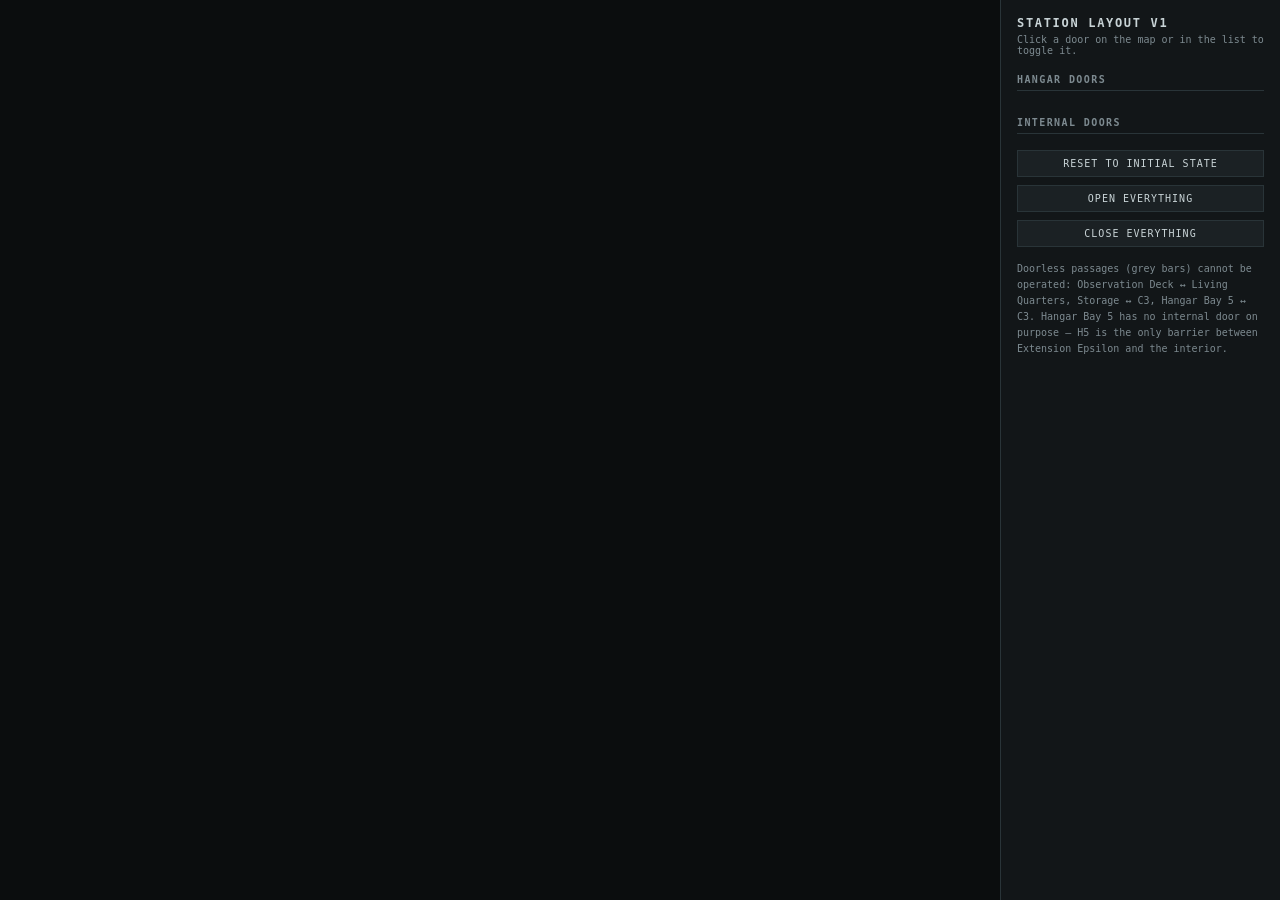
==== station/preview.template.html @ 5f05c704 "Specifications" ====
<!doctype html>
<meta charset="utf-8">
<title>OpStation — station layout v1</title>
<style>
  :root { --bg:#0b0d0e; --panel:#121618; --edge:#293438; --txt:#c8d3d6; --dim:#7d8a90;
          --open:#2fbf6b; --closed:#d0413f; }
  * { box-sizing: border-box; }
  body { margin:0; background:var(--bg); color:var(--txt);
         font:12px 'JetBrains Mono','IBM Plex Mono','DejaVu Sans Mono',monospace;
         display:flex; height:100vh; overflow:hidden; }
  #stage { flex:1; display:flex; align-items:center; justify-content:center; padding:16px; min-width:0; }
  canvas { display:block; }
  aside { width:280px; border-left:1px solid var(--edge); background:var(--panel);
          padding:16px; overflow-y:auto; flex-shrink:0; }
  h1 { font-size:12px; letter-spacing:.14em; margin:0 0 4px; text-transform:uppercase; }
  .sub { color:var(--dim); font-size:10px; margin-bottom:18px; }
  h2 { font-size:10px; letter-spacing:.14em; color:var(--dim); margin:18px 0 8px;
       text-transform:uppercase; border-bottom:1px solid var(--edge); padding-bottom:5px; }
  table { width:100%; border-collapse:collapse; font-size:11px; }
  td { padding:3px 0; }
  td.id { width:38px; color:var(--txt); }
  td.st { text-align:right; width:58px; }
  .open { color:var(--open); } .closed { color:var(--closed); }
  tr.row { cursor:pointer; }
  tr.row:hover td { background:#1b2124; }
  td.link { color:var(--dim); font-size:10px; }
  button { width:100%; background:#1b2124; color:var(--txt); border:1px solid var(--edge);
           padding:7px; font:inherit; font-size:10px; letter-spacing:.1em; cursor:pointer;
           text-transform:uppercase; margin-top:8px; }
  button:hover { background:#232b2f; }
  .note { color:var(--dim); font-size:10px; line-height:1.6; margin-top:14px; }
</style>

<div id="stage"><canvas id="c"></canvas></div>

<aside>
  <h1>Station layout v1</h1>
  <div class="sub">Click a door on the map or in the list to toggle it.</div>

  <h2>Hangar doors</h2>
  <table id="hangars"></table>

  <h2>Internal doors</h2>
  <table id="internals"></table>

  <button id="reset">Reset to initial state</button>
  <button id="allopen">Open everything</button>
  <button id="allclosed">Close everything</button>

  <div class="note">
    Doorless passages (grey bars) cannot be operated:
    Observation Deck &harr; Living Quarters, Storage &harr; C3, Hangar Bay 5 &harr; C3.
    Hangar Bay 5 has no internal door on purpose — H5 is the only barrier
    between Extension Epsilon and the interior.
  </div>
</aside>

<script>/*__RENDER_JS__*/</script>
<script>
(function () {
  const station = /*__STATION_JSON__*/;
  const view = new StationView(document.getElementById('c'), station, {
    onDoorClick: id => toggle(id)
  });

  const rowsFor = (tbody, doors) => {
    tbody.innerHTML = '';
    for (const d of doors) {
      const st = view.getDoorState(d.id);
      const tr = document.createElement('tr');
      tr.className = 'row';
      const link = d.between.join(' ↔ ');
      tr.innerHTML = `<td class="id">${d.id}</td>` +
                     `<td class="link">${link}</td>` +
                     `<td class="st ${st}">${st.toUpperCase()}</td>`;
      tr.onclick = () => toggle(d.id);
      tbody.appendChild(tr);
    }
  };

  const refresh = () => {
    rowsFor(document.getElementById('hangars'),   station.doors.filter(d => d.kind === 'hangar'));
    rowsFor(document.getElementById('internals'), station.doors.filter(d => d.kind === 'internal'));
  };

  const toggle = id => {
    view.setDoorState(id, view.getDoorState(id) === 'open' ? 'closed' : 'open');
    refresh();
  };

  const setAll = state => {
    const m = {};
    for (const d of station.doors) m[d.id] = state === null ? d.initial : state;
    view.setDoorStates(m);
    refresh();
  };

  document.getElementById('reset').onclick     = () => setAll(null);
  document.getElementById('allopen').onclick   = () => setAll('open');
  document.getElementById('allclosed').onclick = () => setAll('closed');

  refresh();
  window.addEventListener('resize', () => view.resize());
})();
</script>
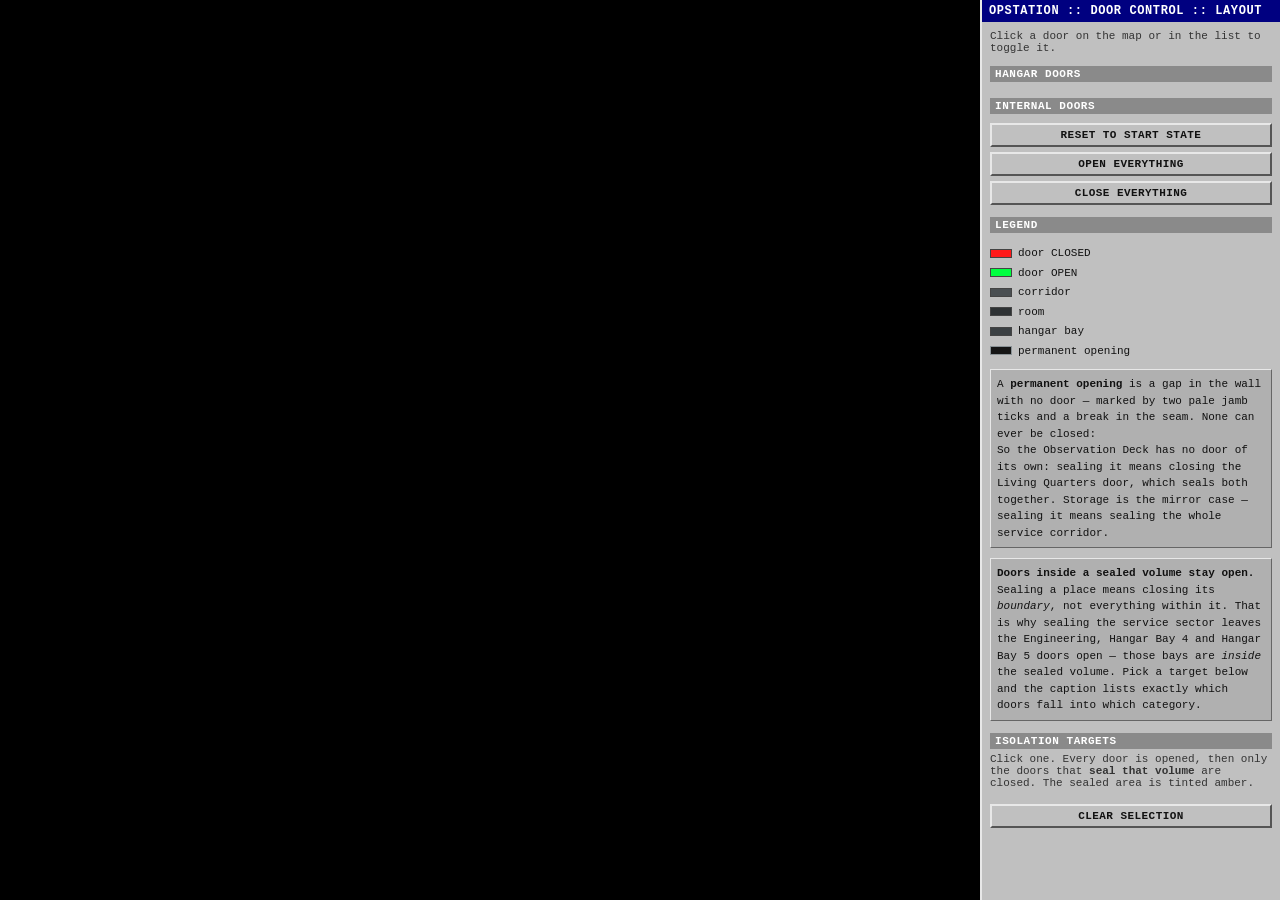
==== commit 04396b9d: "Spec & station preview" ====
--- a/station/preview.template.html
+++ b/station/preview.template.html
@@ -1,57 +1,102 @@
 <!doctype html>
 <meta charset="utf-8">
-<title>OpStation — station layout v1</title>
+<title>OpStation — station layout</title>
 <style>
-  :root { --bg:#0b0d0e; --panel:#121618; --edge:#293438; --txt:#c8d3d6; --dim:#7d8a90;
-          --open:#2fbf6b; --closed:#d0413f; }
+  :root { --bg:#151515; --panel:#c0c0c0; --panelDark:#8a8a8a; --panelLight:#e8e8e8;
+          --ink:#111; --open:#008a20; --closed:#c00000; }
   * { box-sizing: border-box; }
-  body { margin:0; background:var(--bg); color:var(--txt);
-         font:12px 'JetBrains Mono','IBM Plex Mono','DejaVu Sans Mono',monospace;
-         display:flex; height:100vh; overflow:hidden; }
-  #stage { flex:1; display:flex; align-items:center; justify-content:center; padding:16px; min-width:0; }
+  body { margin:0; background:var(--bg); color:var(--ink);
+         font:12px "Courier New", Courier, monospace; display:flex; height:100vh; overflow:hidden; }
+
+  #stage { flex:1; display:flex; align-items:center; justify-content:center; padding:10px;
+           min-width:0; background:#000; }
   canvas { display:block; }
-  aside { width:280px; border-left:1px solid var(--edge); background:var(--panel);
-          padding:16px; overflow-y:auto; flex-shrink:0; }
-  h1 { font-size:12px; letter-spacing:.14em; margin:0 0 4px; text-transform:uppercase; }
-  .sub { color:var(--dim); font-size:10px; margin-bottom:18px; }
-  h2 { font-size:10px; letter-spacing:.14em; color:var(--dim); margin:18px 0 8px;
-       text-transform:uppercase; border-bottom:1px solid var(--edge); padding-bottom:5px; }
-  table { width:100%; border-collapse:collapse; font-size:11px; }
-  td { padding:3px 0; }
-  td.id { width:38px; color:var(--txt); }
-  td.st { text-align:right; width:58px; }
+
+  aside { width:300px; flex-shrink:0; background:var(--panel); overflow-y:auto;
+          border-left:2px solid var(--panelLight); }
+  .bar { background:#000080; color:#fff; padding:4px 7px; font-weight:bold; font-size:12px;
+         letter-spacing:.05em; }
+  .body { padding:8px; }
+  .hint { font-size:11px; margin:0 0 10px; color:#333; }
+  h2 { font-size:11px; font-weight:bold; margin:12px 0 4px; background:var(--panelDark);
+       color:#fff; padding:2px 5px; letter-spacing:.05em; }
+
+  table { width:100%; border-collapse:collapse; font-size:12px; }
+  tr.row { cursor:pointer; }
+  tr.row:nth-child(odd) { background:#b4b4b4; }
+  tr.row:hover { background:#ffff80; }
+  td { padding:2px 4px; }
+  td.id { width:34px; font-weight:bold; }
+  td.link { color:#333; font-size:11px; }
+  td.st { text-align:right; width:56px; font-weight:bold; }
   .open { color:var(--open); } .closed { color:var(--closed); }
-  tr.row { cursor:pointer; }
-  tr.row:hover td { background:#1b2124; }
-  td.link { color:var(--dim); font-size:10px; }
-  button { width:100%; background:#1b2124; color:var(--txt); border:1px solid var(--edge);
-           padding:7px; font:inherit; font-size:10px; letter-spacing:.1em; cursor:pointer;
-           text-transform:uppercase; margin-top:8px; }
-  button:hover { background:#232b2f; }
-  .note { color:var(--dim); font-size:10px; line-height:1.6; margin-top:14px; }
+
+  button { width:100%; margin-top:5px; padding:4px; font:inherit; font-size:11px; font-weight:bold;
+           background:var(--panel); color:var(--ink); cursor:pointer; letter-spacing:.04em;
+           border-top:2px solid var(--panelLight); border-left:2px solid var(--panelLight);
+           border-right:2px solid #555; border-bottom:2px solid #555; }
+  button:active { border-top-color:#555; border-left-color:#555;
+                  border-right-color:var(--panelLight); border-bottom-color:var(--panelLight); }
+
+  .legend { margin-top:12px; font-size:11px; line-height:1.5; }
+  .legend div { display:flex; align-items:center; gap:6px; margin-bottom:3px; }
+  .sw { width:22px; height:9px; flex-shrink:0; border:1px solid #444; }
+  .note { font-size:11px; line-height:1.5; margin-top:10px; padding:6px; background:#b0b0b0;
+          border-top:1px solid var(--panelLight); border-left:1px solid var(--panelLight);
+          border-right:1px solid #666; border-bottom:1px solid #666; }
+  code { background:#a8a8a8; padding:0 2px; }
 </style>
 
 <div id="stage"><canvas id="c"></canvas></div>
 
 <aside>
-  <h1>Station layout v1</h1>
-  <div class="sub">Click a door on the map or in the list to toggle it.</div>
+  <div class="bar">OPSTATION :: DOOR CONTROL :: LAYOUT</div>
+  <div class="body">
+    <p class="hint">Click a door on the map or in the list to toggle it.</p>
 
-  <h2>Hangar doors</h2>
-  <table id="hangars"></table>
+    <h2>HANGAR DOORS</h2>
+    <table id="hangars"></table>
 
-  <h2>Internal doors</h2>
-  <table id="internals"></table>
+    <h2>INTERNAL DOORS</h2>
+    <table id="internals"></table>
 
-  <button id="reset">Reset to initial state</button>
-  <button id="allopen">Open everything</button>
-  <button id="allclosed">Close everything</button>
+    <button id="reset">RESET TO START STATE</button>
+    <button id="allopen">OPEN EVERYTHING</button>
+    <button id="allclosed">CLOSE EVERYTHING</button>
 
-  <div class="note">
-    Doorless passages (grey bars) cannot be operated:
-    Observation Deck &harr; Living Quarters, Storage &harr; C3, Hangar Bay 5 &harr; C3.
-    Hangar Bay 5 has no internal door on purpose — H5 is the only barrier
-    between Extension Epsilon and the interior.
+    <h2>LEGEND</h2>
+    <div class="legend">
+      <div><span class="sw" style="background:#ff1a1a"></span> door CLOSED</div>
+      <div><span class="sw" style="background:#00ff40"></span> door OPEN</div>
+      <div><span class="sw" style="background:#4a4f52"></span> corridor</div>
+      <div><span class="sw" style="background:#2e3234"></span> room</div>
+      <div><span class="sw" style="background:#3b4043"></span> hangar bay</div>
+      <div><span class="sw" style="background:#151515;border-color:#8a9296"></span> permanent opening</div>
+    </div>
+
+    <div class="note">
+      A <b>permanent opening</b> is a gap in the wall with no door &mdash; marked by two
+      pale jamb ticks and a break in the seam. None can ever be closed:
+      <div id="passagelist"></div>
+      So the Observation Deck has no door of its own: sealing it means closing the
+      Living Quarters door, which seals both together. Storage is the mirror case
+      &mdash; sealing it means sealing the whole service corridor.
+    </div>
+
+    <div class="note">
+      <b>Doors inside a sealed volume stay open.</b> Sealing a place means closing its
+      <i>boundary</i>, not everything within it. That is why sealing the service sector
+      leaves the Engineering, Hangar Bay 4 and Hangar Bay 5 doors open &mdash; those bays
+      are <i>inside</i> the sealed volume. Pick a target below and the caption lists
+      exactly which doors fall into which category.
+    </div>
+
+    <h2>ISOLATION TARGETS</h2>
+    <p class="hint">Click one. Every door is opened, then only the doors that
+    <b>seal that volume</b> are closed. The sealed area is tinted amber.</p>
+    <table id="isolation"></table>
+    <div id="isocap" class="note" style="display:none"></div>
+    <button id="isoclear">CLEAR SELECTION</button>
   </div>
 </aside>
 
@@ -59,6 +104,7 @@
 <script>
 (function () {
   const station = /*__STATION_JSON__*/;
+
   const view = new StationView(document.getElementById('c'), station, {
     onDoorClick: id => toggle(id)
   });
@@ -69,9 +115,8 @@
       const st = view.getDoorState(d.id);
       const tr = document.createElement('tr');
       tr.className = 'row';
-      const link = d.between.join(' ↔ ');
       tr.innerHTML = `<td class="id">${d.id}</td>` +
-                     `<td class="link">${link}</td>` +
+                     `<td class="link">${d.between.join(' - ')}</td>` +
                      `<td class="st ${st}">${st.toUpperCase()}</td>`;
       tr.onclick = () => toggle(d.id);
       tbody.appendChild(tr);
@@ -88,6 +133,14 @@
     refresh();
   };
 
+  const areaName = id => (station.areas.find(a => a.id === id) || {}).name || id;
+  const cap = document.getElementById('isocap');
+
+  const clearIso = () => {
+    view.setHighlight([]);
+    cap.style.display = 'none';
+  };
+
   const setAll = state => {
     const m = {};
     for (const d of station.doors) m[d.id] = state === null ? d.initial : state;
@@ -95,9 +148,50 @@
     refresh();
   };
 
-  document.getElementById('reset').onclick     = () => setAll(null);
-  document.getElementById('allopen').onclick   = () => setAll('open');
-  document.getElementById('allclosed').onclick = () => setAll('closed');
+  document.getElementById('reset').onclick     = () => { clearIso(); setAll(null); };
+  document.getElementById('allopen').onclick   = () => { clearIso(); setAll('open'); };
+  document.getElementById('allclosed').onclick = () => { clearIso(); setAll('closed'); };
+  document.getElementById('isoclear').onclick  = () => { clearIso(); setAll(null); };
+
+  // isolation targets: open everything, close only the cut, tint the volume
+  const iso = document.getElementById('isolation');
+
+  for (const t of station.isolation_targets) {
+    const all = t.cut.concat(t.hangar_doors_inside);
+    const tr = document.createElement('tr');
+    tr.className = 'row';
+    tr.innerHTML = `<td class="link">${t.phrase}</td>` +
+                   `<td class="st" style="width:auto;font-size:11px">${all.join(' ')}</td>`;
+    tr.onclick = () => {
+      setAll('open');
+      const m = {};
+      for (const id of all) m[id] = 'closed';
+      view.setDoorStates(m);
+      view.setHighlight(t.volume);
+      refresh();
+
+      const interior = t.interior_doors || [];
+      const outside = station.doors.map(d => d.id)
+        .filter(id => !all.includes(id) && !interior.includes(id));
+      cap.innerHTML =
+        `<b>${t.phrase}</b><br><br>` +
+        `<b>sealed volume</b><br>${t.volume.map(areaName).join(', ')}<br><br>` +
+        `<b>closed to seal it</b><br>${t.cut.join(', ')}` +
+        (t.hangar_doors_inside.length
+          ? ` &nbsp;+&nbsp; ${t.hangar_doors_inside.join(', ')} <i>(hangar doors inside the volume)</i>` : '') +
+        (interior.length
+          ? `<br><br><b>left open &mdash; interior to the volume</b><br>${interior.join(', ')}` : '') +
+        `<br><br><b>left open &mdash; outside the volume</b><br>${outside.join(', ')}`;
+      cap.style.display = 'block';
+    };
+    iso.appendChild(tr);
+  }
+
+  // permanent openings, listed from the data so it cannot drift
+  document.getElementById('passagelist').innerHTML =
+    '<br>' + station.passages
+      .map(p => '&bull; ' + p.between.map(areaName).join(' &ndash; '))
+      .join('<br>') + '<br><br>';
 
   refresh();
   window.addEventListener('resize', () => view.resize());
